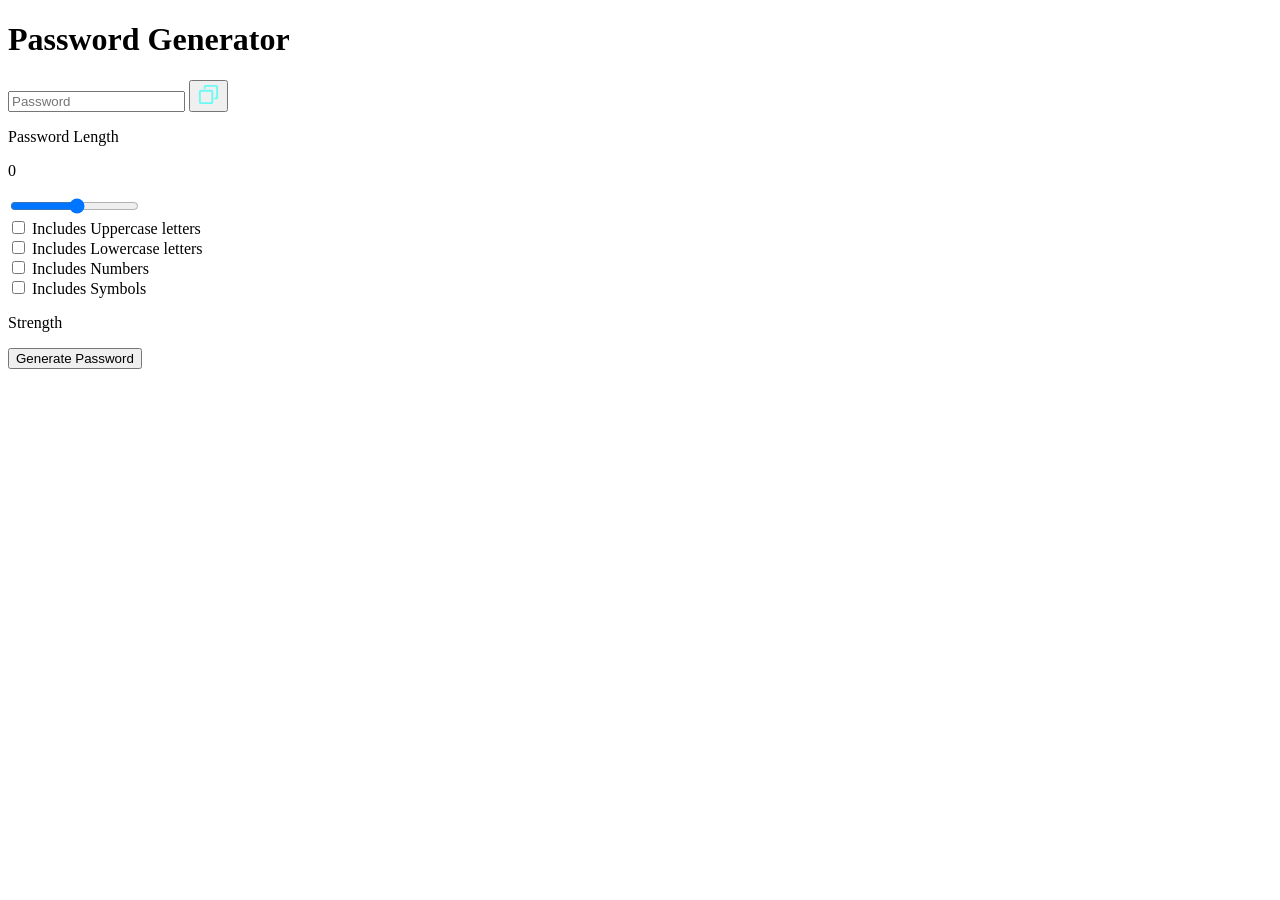
==== index.html @ a0992de4 "index.html" ====
<!DOCTYPE html>
<html lang="en">
<head>
    <meta charset="UTF-8">
    <meta name="viewport" content="width=2, initial-scale=1.0">
    <title>Document</title>
</head>
<body>
    <div class="container">
        
        <h1>Password Generator</h1>
        <div class="display-container">
            <input readonly placeholder="Password" class="display" data-passwordDisplay>

            <button data-copy>
                <span data-copyMsg></span>
                <img src="./assets/copy.svg" alt="copy" width="23" height="23">
            </button>
        </div>

        <div class="input-container">
            <!-- Password length section -->
            <div class="length-container">
                <p>Password Length</p>
                <p data-lengthNumber>0</p>
            </div>

            <!-- Slider -->
            <input type="range" min="1" max="20" class="slider" step="1" data-lengthSlider>

            <!-- checkboxes -->
            <div>
                <input type="checkbox" id="uppercase">
                <label for="uppercase">Includes Uppercase letters</label>
            </div>

            <div>
                <input type="checkbox" id="lowercase">
                <label for="lowercase">Includes Lowercase letters</label>
            </div>
            
            <div>
                <input type="checkbox" id="uppercase">
                <label for="numbers">Includes Numbers</label>
            </div>
            
            <div>
                <input type="checkbox" id="symbols">
                <label for="symbols">Includes Symbols</label>
            </div>

            <!-- strength section -->
            <div class="strength-container">
                <p>Strength</p>
                <div data-indicator></div>
            </div>

            <!-- generate password button -->
            <button class="generateButton">Generate Password</button>
        </div>
    </div>
    <script src="index.js"></script>
</body>
</html>
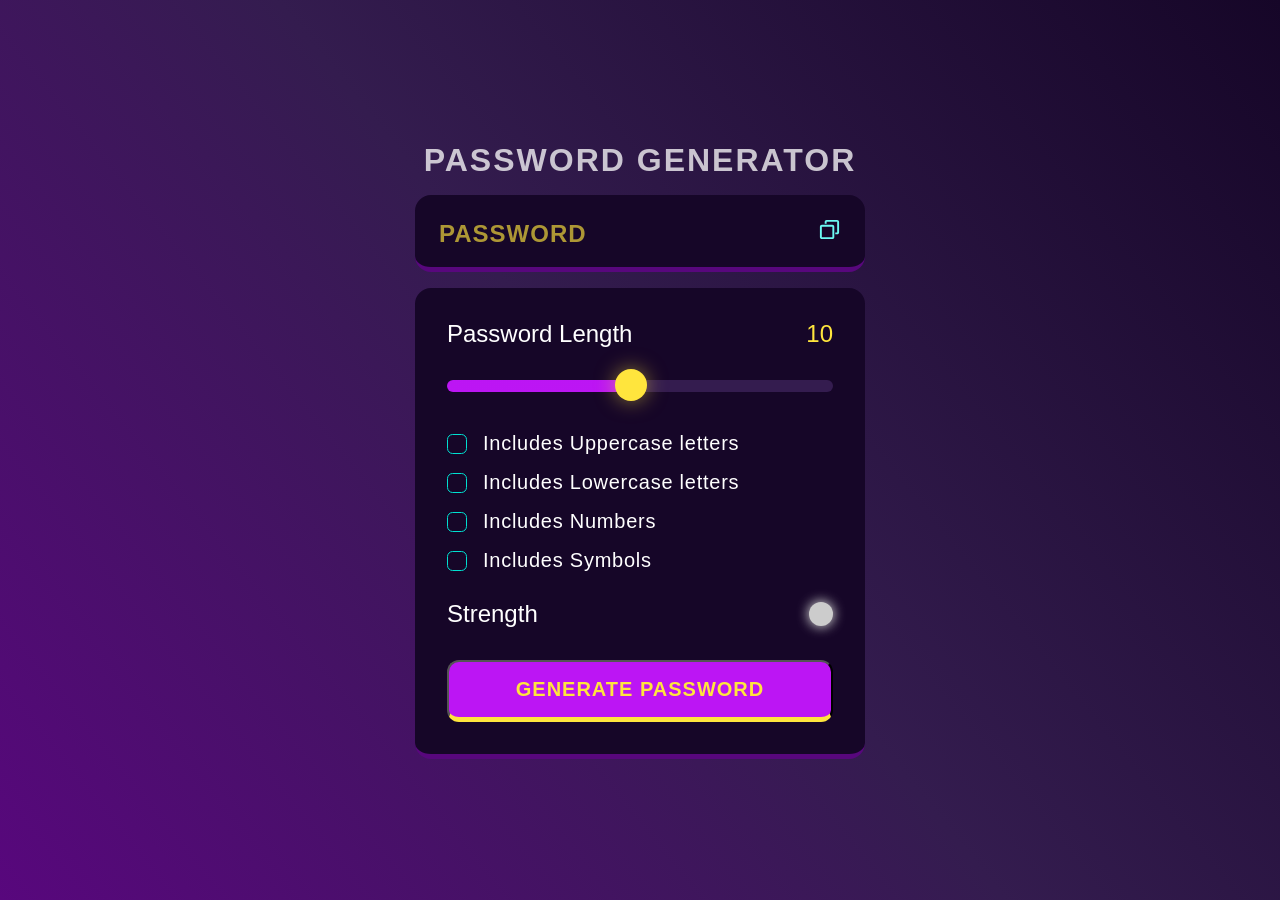
==== commit 71415402: "fevicon added" ====
--- a/index.html
+++ b/index.html
@@ -3,7 +3,15 @@
 <head>
     <meta charset="UTF-8">
     <meta name="viewport" content="width=2, initial-scale=1.0">
-    <title>Document</title>
+    <title>Password Generator</title>
+    <link rel="preconnect" href="https://fonts.googleapis.com" />
+    <link rel="preconnect" href="https://fonts.gstatic.com" crossorigin />
+    <link rel="icon" href="./assets/favicon.ico">
+    <link
+      href="https://fonts.googleapis.com/css2?family=League+Spartan:wght@100;200;300;400;600&display=swap"
+      rel="stylesheet"
+    />
+    <link rel="stylesheet" href="styles.css">
 </head>
 <body>
     <div class="container">
@@ -12,8 +20,8 @@
         <div class="display-container">
             <input readonly placeholder="Password" class="display" data-passwordDisplay>
 
-            <button data-copy>
-                <span data-copyMsg></span>
+            <button class="copyBtn" data-copy>
+                <span class="tooltip" data-copyMsg></span>
                 <img src="./assets/copy.svg" alt="copy" width="23" height="23">
             </button>
         </div>
@@ -29,22 +37,22 @@
             <input type="range" min="1" max="20" class="slider" step="1" data-lengthSlider>
 
             <!-- checkboxes -->
-            <div>
+            <div class="check">
                 <input type="checkbox" id="uppercase">
                 <label for="uppercase">Includes Uppercase letters</label>
             </div>
 
-            <div>
+            <div class="check">
                 <input type="checkbox" id="lowercase">
                 <label for="lowercase">Includes Lowercase letters</label>
             </div>
             
-            <div>
-                <input type="checkbox" id="uppercase">
+            <div class="check">
+                <input type="checkbox" id="numbers">
                 <label for="numbers">Includes Numbers</label>
             </div>
             
-            <div>
+            <div class="check">
                 <input type="checkbox" id="symbols">
                 <label for="symbols">Includes Symbols</label>
             </div>
@@ -52,13 +60,13 @@
             <!-- strength section -->
             <div class="strength-container">
                 <p>Strength</p>
-                <div data-indicator></div>
+                <div class="indicator" data-indicator></div>
             </div>
 
             <!-- generate password button -->
             <button class="generateButton">Generate Password</button>
         </div>
     </div>
-    <script src="index.js"></script>
+    <script src="script.js"></script>
 </body>
 </html>
--- a/styles.css
+++ b/styles.css
@@ -0,0 +1,279 @@
+*,
+*::before,
+*::after {
+    margin: 0;
+    padding: 0;
+    box-sizing: border-box;
+    font-family: 'League Spartan', sans-serif;
+}
+
+:root {
+
+    --dk-violet: hsl(268, 75%, 9%);
+    --lt-violet: hsl(268, 47%, 21%);
+    --lt-violet2: hsl(281, 89%, 26%);
+    --vb-violet: hsl(285, 91%, 52%);
+    --vb-violet2: hsl(290, 70%, 36%);
+  
+    --vb-yellow: hsl(52, 100%, 62%);
+  
+  
+    --pl-white: hsl(0, 0%, 100%);
+  
+    --vb-cyan: hsl(176, 100%, 44%);
+    --vb-cyan2: hsl(177, 92%, 70%);
+    --dk-text: hsl(198, 20%, 13%);
+}
+
+body {
+    width: 100vw;
+    height: 100vh;
+    display: flex;
+    flex-direction: column;
+    align-items: center;
+    justify-content: center;
+    background: linear-gradient(231deg, rgba(22, 6, 40, 1) 0%, rgba(52, 28, 79, 1) 50%, rgba(88, 7, 125, 1) 100%);
+}
+
+.container {
+    width: 90%;
+    max-width: 450px;
+}
+
+h1 {
+    color: var(--pl-white);
+    opacity: 0.75;
+    text-transform: uppercase;
+    letter-spacing: 2px;
+    text-align: center;
+    line-height: 1.2;
+}
+
+.display-container {
+    position: relative;
+    background-color: var(--dk-violet);
+    border-radius: 1rem;
+    border-bottom: 0.35rem solid var(--lt-violet2);
+    margin: 1rem 0;
+    padding-top: 0.35rem;
+}
+
+
+.display {
+    width: 100%;
+    background-color: transparent;
+    padding: 1.15rem 1rem;
+    color: var(--vb-yellow);
+    font-weight: 600;
+    font-size: 1.5rem;
+    line-height: 30px;
+    letter-spacing: 1px;
+    padding-right: 3.25rem;
+    border:none;
+  }
+  
+.display::placeholder {
+    position:absolute;
+    top: 50%;
+    left: 1.5rem;
+    font-size: 1.5rem;
+    line-height:30px;
+    color:var(--vb-yellow);
+    opacity: 0.65;
+    text-transform: uppercase;
+    transform: translateY(-50%);
+}
+
+.display-container button {
+    position:absolute;
+    top:50%;
+    right:1.5rem;
+    transform: translateY(-50%);
+}
+
+.input-container{
+    width:100%;
+    background-color: var(--dk-violet);
+    border-radius: 1rem;
+    padding: 2rem;
+    border-bottom: 0.35rem solid var(--lt-violet2);
+}
+
+
+.length-container {
+    display: flex;
+    justify-content: space-between;
+    align-items: center;
+}
+
+
+.length-container p:nth-child(1) {
+    color:var(--pl-white);
+    font-size: 1.5rem;
+}
+
+
+.length-container p:nth-child(2) {
+    color:var(--vb-yellow);
+    font-size: 1.5rem;
+}
+
+
+.strength-container {
+    display: flex;
+    justify-content: space-between;
+    align-items: center;
+    margin-top: 1.75rem;
+    margin-bottom: 2rem;
+}
+
+
+.strength-container p{
+    color:var(--pl-white);
+    font-size: 1.5rem;
+}
+
+.indicator {
+    width:1.5rem;
+    height:1.5rem;
+    border-radius:50%;
+}
+
+.generateButton {
+    width: 100%;
+    padding: 1rem 0;
+    background-color: var(--vb-violet);
+    text-align: center;
+    border-radius: 0.75rem;
+    border-bottom: 0.35rem solid var(--vb-yellow);
+    text-transform: uppercase;
+    letter-spacing: 1px;
+    color: var(--vb-yellow);
+    font-weight: 600;
+    font-size: 1.25rem;
+  }
+
+.check {
+    display: flex;
+    align-items: center;
+    margin: 1rem 0;
+    gap: 0 1rem;
+}
+
+.check input{
+    appearance: none;
+    width: 20px;
+    height: 20px;
+    border: 1px solid var(--vb-cyan);
+    cursor: pointer;
+    position: relative;
+    border-radius: 0.35rem;
+}
+
+
+.check input:checked{
+    background-color: var(--vb-cyan);
+}
+
+
+.check input:checked::before {
+    content: '✔';
+    position: absolute;
+    color: var(--dk-text);
+    font-size:1.05rem;
+    font-weight: 600;
+    left:50%;
+    top:-10px;
+    transform: translateX(-50%)  translateY(40%);
+}
+
+.check label {
+    color: var(--pl-white);
+    font-size: 1.25rem;
+    letter-spacing: 0.75px;
+}
+
+.copyBtn{
+    background-color: transparent;
+    border:none;
+    outline:none;
+}
+
+.tooltip {
+    position: absolute;
+    background-color: var(--vb-violet2);
+    color: var(--vb-yellow);
+    font-size: 1.25rem;
+    top: -35px;
+    left: -25px;
+    padding: 5px 10px;
+    border-radius: 1rem;
+    opacity: 0;
+    transform: scale(0);
+    transform-origin: bottom;
+    transition: all 250ms ease-in-out;
+  }
+  
+  .tooltip.active {
+    opacity: 1;
+    transform: scale(1);
+  }
+
+.slider{
+    appearance: none;
+    width:100%;
+    height: 0.75rem;
+    cursor: pointer;
+    background-color: var(--lt-violet);
+    border-radius: 1rem;
+    margin-top: 2rem;
+    margin-bottom: 1.5rem;
+    background-image: linear-gradient(var(--vb-violet), var(--vb-violet));
+    background-repeat: no-repeat;
+    border:none;
+    outline:none;
+    z-index:-1;
+}
+
+.slider::-webkit-slider-thumb {
+    position:relative;
+    z-index:1;
+    appearance: none;
+    height:2rem;
+    width:2rem;
+    border-radius: 50%;
+    background-color: var(--vb-yellow);
+    cursor:pointer;
+    margin-top: -3px;
+    box-shadow: 0px 0px 20px 0px rgba(255, 229, 61, 0.50);
+    transition: all 100ms ease-in;
+}
+
+.slider:focus{
+    outline: 3px solid var(--vb-yellow);
+}
+
+.slider::-webkit-slider-thumb:hover{
+    outline: 2px solid var(--vb-yellow);
+    background-color: var(--dk-violet);
+    box-shadow: 0px 0px 25px 5px rgba(255, 229, 61, 0.80);
+}
+
+
+.slider::-moz-range-thumb {
+    position: relative;
+    z-index: 1;
+    appearance: none;
+    height: 2rem;
+    width: 2rem;
+    border-radius: 50%;
+    background: var(--vb-yellow);
+    box-shadow: 0px 0px 20px 0px rgba(255, 229, 61, 0.50);
+    cursor: pointer;
+  }
+  
+  .slider::-moz-range-thumb:hover {
+    outline: 2px solid var(--vb-yellow);
+    background-color: var(--dk-violet);
+    box-shadow: 0px 0px 25px 5px rgba(255, 229, 61, 0.80);
+  }
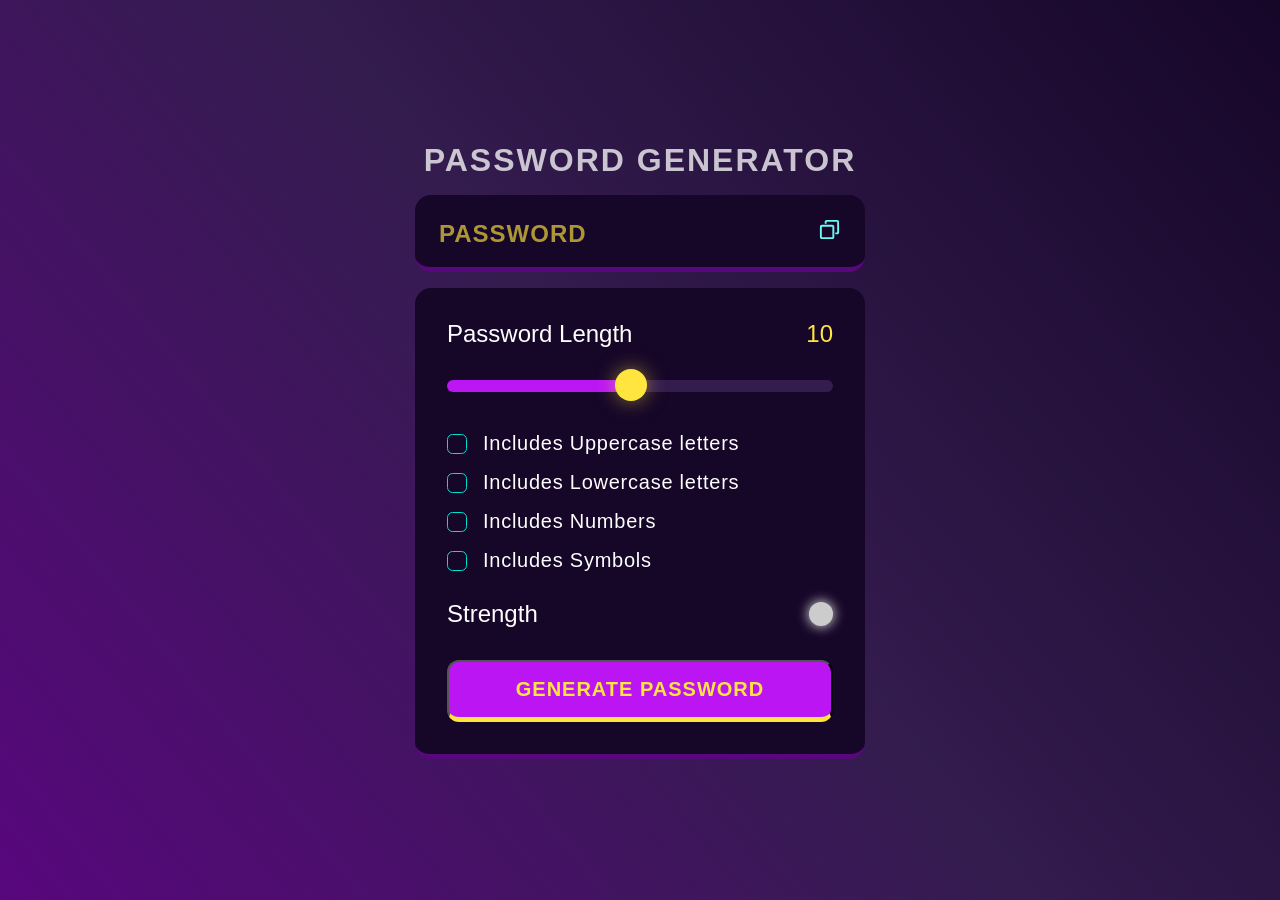
==== commit 654845c0: "index.html" ====
--- a/index.html
+++ b/index.html
@@ -14,6 +14,7 @@
     <link rel="stylesheet" href="styles.css">
 </head>
 <body>
+    
     <div class="container">
         
         <h1>Password Generator</h1>
@@ -69,4 +70,4 @@
     </div>
     <script src="script.js"></script>
 </body>
-</html>+</html>
